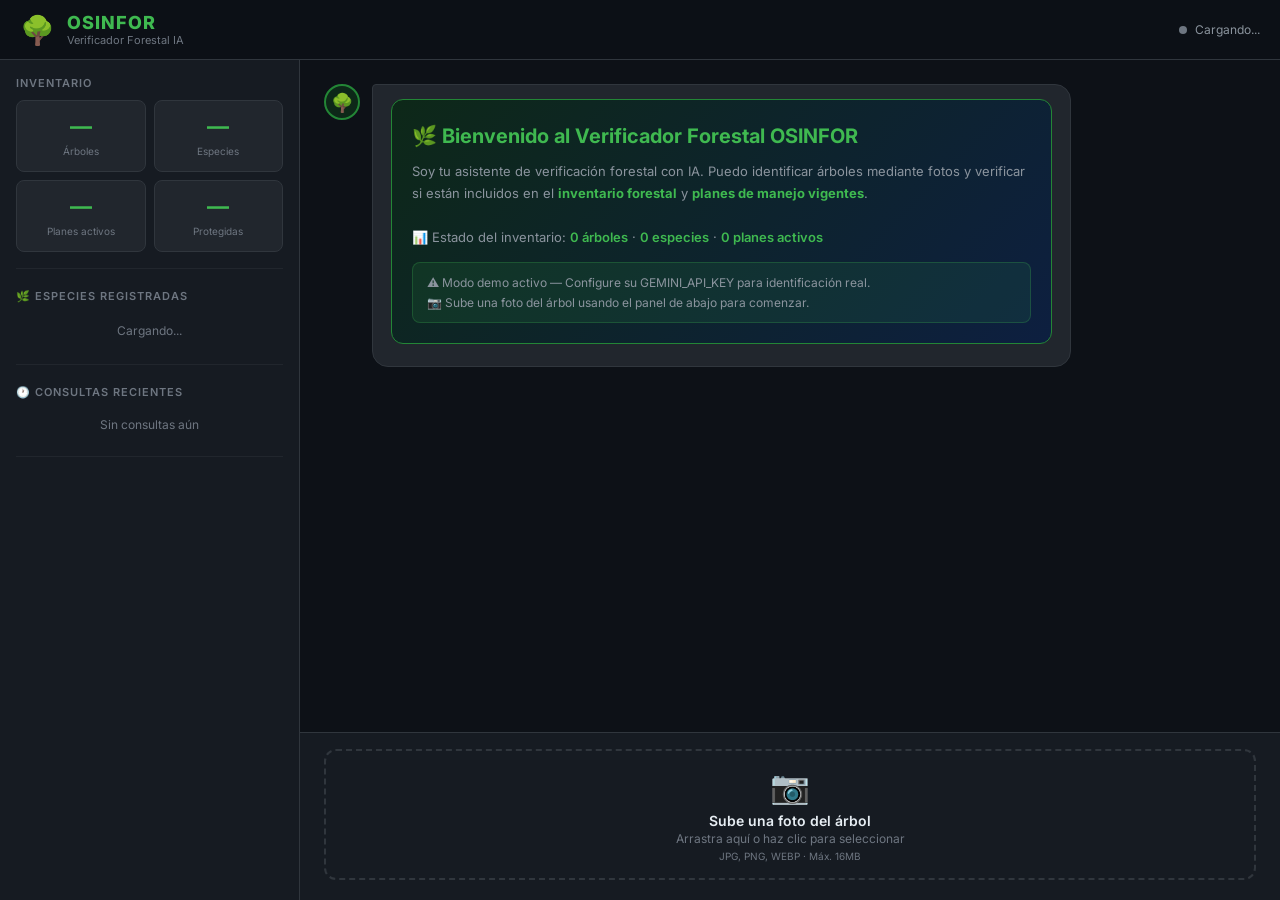
==== templates/index.html @ 8a75088b "Fix: Restaurar archivos eliminados durante merge (db_manager, motor_chatbot, vision_arboles, templat" ====
<!DOCTYPE html>
<html lang="es">

<head>
    <meta charset="UTF-8" />
    <meta name="viewport" content="width=device-width, initial-scale=1.0" />
    <title>OSINFOR | Verificador Forestal Inteligente</title>
    <meta name="description" content="Sistema de verificación forestal OSINFOR. Identifica árboles mediante foto y verifica si están incluidos en el inventario y plan de manejo vigente." />
    <link rel="preconnect" href="https://fonts.googleapis.com" />
    <link href="https://fonts.googleapis.com/css2?family=Inter:wght@300;400;500;600;700;800&family=JetBrains+Mono:wght@400;500&display=swap" rel="stylesheet" />
    <link rel="stylesheet" href="/static/style.css" />
</head>

<body>
    <header class="header" id="main-header">
        <div class="header-inner">
            <div class="header-brand">
                <div class="brand-icon">🌳</div>
                <div class="brand-text">
                    <span class="brand-name">OSINFOR</span>
                    <span class="brand-sub">Verificador Forestal IA</span>
                </div>
            </div>
            <div class="header-status" id="api-status">
                <span class="status-dot"></span>
                <span class="status-label">Cargando...</span>
            </div>
        </div>
    </header>
    <main class="main-layout">

        <!-- PANEL IZQUIERDO: ESTADÍSTICAS -->
        <aside class="sidebar" id="sidebar">
            <div class="sidebar-section">
                <h3 class="sidebar-title"> Inventario</h3>
                <div class="stats-grid" id="stats-grid">
                    <div class="stat-card">
                        <span class="stat-number" id="stat-arboles">—</span>
                        <span class="stat-label">Árboles</span>
                    </div>
                    <div class="stat-card">
                        <span class="stat-number" id="stat-especies">—</span>
                        <span class="stat-label">Especies</span>
                    </div>
                    <div class="stat-card">
                        <span class="stat-number" id="stat-planes">—</span>
                        <span class="stat-label">Planes activos</span>
                    </div>
                    <div class="stat-card">
                        <span class="stat-number" id="stat-protegidas">—</span>
                        <span class="stat-label">Protegidas</span>
                    </div>
                </div>
            </div>

            <div class="sidebar-section">
                <h3 class="sidebar-title">🌿 Especies registradas</h3>
                <div class="species-list" id="species-list">
                    <div class="loading-species">Cargando...</div>
                </div>
            </div>

            <div class="sidebar-section">
                <h3 class="sidebar-title">🕐 Consultas recientes</h3>
                <div class="history-list" id="history-list">
                    <p class="empty-msg">Sin consultas aún</p>
                </div>
            </div>
        </aside>

        <section class="chat-container">
            <!-- Área de mensajes -->
            <div class="chat-messages" id="chat-messages">
            </div>
            <div class="chat-input-area">
                <div class="upload-zone" id="upload-zone">
                    <input type="file" id="file-input" accept="image/*" hidden />
                    <div class="upload-content" id="upload-content">
                        <div class="upload-icon">📷</div>
                        <p class="upload-title">Sube una foto del árbol</p>
                        <p class="upload-subtitle">Arrastra aquí o haz clic para seleccionar</p>
                        <p class="upload-formats">JPG, PNG, WEBP · Máx. 16MB</p>
                    </div>
                    <div class="upload-preview" id="upload-preview" style="display:none;">
                        <img id="preview-img" src="" alt="Vista previa" />
                        <div class="preview-actions">
                            <button class="btn-verify" id="btn-verify" onclick="verificarArbol()">
                <span class="btn-icon">🔍</span>
                Verificar en inventario
              </button>
                            <button class="btn-cancel" onclick="cancelarImagen()">✕ Cancelar</button>
                        </div>
                    </div>
                </div>
            </div>
        </section>
    </main>

    <!-- ========== MODAL DE RESULTADO ========== -->
    <div class="modal-overlay" id="result-modal" style="display:none;" onclick="cerrarModal(event)">
        <div class="modal-card" id="modal-card">
            <button class="modal-close" onclick="cerrarModal()">✕</button>
            <div id="modal-content"></div>
        </div>
    </div>

    <!-- ========== TOAST NOTIFICATIONS ========== -->
    <div class="toast-container" id="toast-container"></div>

    <script src="/static/app.js"></script>
</body>

</html>
---- static/style.css ----
/* =========================================================
   OSINFOR - Verificador Forestal IA | Estilos principales
   ========================================================= */

:root {
  --bg-primary: #0d1117;
  --bg-secondary: #161b22;
  --bg-card: #21262d;
  --bg-hover: #30363d;
  --border: #30363d;
  --border-light: #21262d;
  --text-primary: #e6edf3;
  --text-secondary: #8b949e;
  --text-muted: #6e7681;
  --green: #3fb950;
  --green-dim: #238636;
  --green-bg: #0d2818;
  --yellow: #d29922;
  --yellow-bg: #271d0d;
  --red: #f85149;
  --red-bg: #2d1515;
  --blue: #58a6ff;
  --blue-bg: #0d1f40;
  --accent: #2ea043;
  --accent-hover: #3fb950;
  --shadow: 0 8px 32px rgba(0,0,0,0.4);
  --radius: 12px;
  --radius-sm: 8px;
  --font: 'Inter', sans-serif;
  --mono: 'JetBrains Mono', monospace;
}

*, *::before, *::after { box-sizing: border-box; margin: 0; padding: 0; }

html, body {
  height: 100%;
  font-family: var(--font);
  background: var(--bg-primary);
  color: var(--text-primary);
  overflow: hidden;
}

/* ---- HEADER ---- */
.header {
  position: fixed; top: 0; left: 0; right: 0; z-index: 100;
  height: 60px;
  background: rgba(13,17,23,0.95);
  backdrop-filter: blur(12px);
  border-bottom: 1px solid var(--border);
}
.header-inner {
  max-width: 1400px; margin: 0 auto; height: 100%;
  display: flex; align-items: center; justify-content: space-between;
  padding: 0 20px;
}
.header-brand { display: flex; align-items: center; gap: 12px; }
.brand-icon { font-size: 28px; animation: pulse 3s ease-in-out infinite; }
@keyframes pulse { 0%,100%{transform:scale(1)} 50%{transform:scale(1.08)} }
.brand-name { font-size: 18px; font-weight: 800; color: var(--green); letter-spacing: 1px; }
.brand-sub { font-size: 11px; color: var(--text-muted); display: block; }
.header-status { display: flex; align-items: center; gap: 8px; font-size: 12px; color: var(--text-secondary); }
.status-dot {
  width: 8px; height: 8px; border-radius: 50%;
  background: var(--text-muted);
  animation: blink 2s infinite;
}
.status-dot.online { background: var(--green); }
.status-dot.demo { background: var(--yellow); }
@keyframes blink { 0%,100%{opacity:1} 50%{opacity:0.4} }

/* ---- LAYOUT ---- */
.main-layout {
  display: grid;
  grid-template-columns: 300px 1fr;
  height: 100vh;
  padding-top: 60px;
}

/* ---- SIDEBAR ---- */
.sidebar {
  background: var(--bg-secondary);
  border-right: 1px solid var(--border);
  overflow-y: auto;
  padding: 16px;
  display: flex; flex-direction: column; gap: 20px;
}
.sidebar::-webkit-scrollbar { width: 4px; }
.sidebar::-webkit-scrollbar-thumb { background: var(--border); border-radius: 2px; }
.sidebar-title {
  font-size: 11px; font-weight: 600; text-transform: uppercase;
  letter-spacing: 1px; color: var(--text-muted);
  margin-bottom: 10px;
}
.sidebar-section { border-bottom: 1px solid var(--border-light); padding-bottom: 16px; }

/* Stats */
.stats-grid { display: grid; grid-template-columns: 1fr 1fr; gap: 8px; }
.stat-card {
  background: var(--bg-card); border-radius: var(--radius-sm);
  padding: 12px; text-align: center;
  border: 1px solid var(--border);
  transition: border-color 0.2s, transform 0.2s;
}
.stat-card:hover { border-color: var(--green-dim); transform: translateY(-1px); }
.stat-number { display: block; font-size: 22px; font-weight: 700; color: var(--green); }
.stat-label { font-size: 10px; color: var(--text-muted); }

/* Species list */
.species-list { display: flex; flex-direction: column; gap: 4px; max-height: 200px; overflow-y: auto; }
.species-item {
  display: flex; align-items: center; justify-content: space-between;
  padding: 6px 10px; border-radius: 6px;
  font-size: 12px; cursor: default;
  transition: background 0.15s;
}
.species-item:hover { background: var(--bg-hover); }
.species-name { color: var(--text-primary); font-weight: 500; }
.species-sci { color: var(--text-muted); font-style: italic; font-size: 10px; }
.species-badge {
  font-size: 9px; padding: 2px 6px; border-radius: 10px;
  font-weight: 600;
}
.badge-vu { background: rgba(210,153,34,0.2); color: var(--yellow); }
.badge-en { background: rgba(248,81,73,0.2); color: var(--red); }
.badge-lc { background: rgba(63,185,80,0.2); color: var(--green); }
.badge-nt { background: rgba(88,166,255,0.2); color: var(--blue); }
.badge-cr { background: rgba(248,81,73,0.35); color: #ff6b6b; }

/* History */
.history-list { display: flex; flex-direction: column; gap: 6px; }
.history-item {
  padding: 8px 10px; border-radius: 6px;
  background: var(--bg-card); border: 1px solid var(--border);
  font-size: 11px;
}
.history-species { font-weight: 600; color: var(--text-primary); }
.history-result { font-size: 10px; }
.result-found { color: var(--green); }
.result-not-found { color: var(--red); }
.result-unidentified { color: var(--yellow); }
.empty-msg { font-size: 12px; color: var(--text-muted); text-align: center; padding: 8px; }

/* ---- CHAT AREA ---- */
.chat-container {
  display: flex; flex-direction: column;
  height: calc(100vh - 60px);
  overflow: hidden;
}
.chat-messages {
  flex: 1; overflow-y: auto;
  padding: 24px; display: flex; flex-direction: column; gap: 16px;
}
.chat-messages::-webkit-scrollbar { width: 4px; }
.chat-messages::-webkit-scrollbar-thumb { background: var(--border); border-radius: 2px; }

/* Chat bubbles */
.msg { display: flex; gap: 12px; animation: fadeSlide 0.3s ease; }
@keyframes fadeSlide { from{opacity:0;transform:translateY(10px)} to{opacity:1;transform:translateY(0)} }
.msg-bot { align-items: flex-start; }
.msg-user { flex-direction: row-reverse; }
.msg-avatar {
  width: 36px; height: 36px; border-radius: 50%;
  background: var(--green-bg); border: 2px solid var(--green-dim);
  display: flex; align-items: center; justify-content: center;
  font-size: 18px; flex-shrink: 0;
}
.msg-bubble {
  max-width: 75%; padding: 14px 18px; border-radius: 16px;
  line-height: 1.6; font-size: 14px;
}
.msg-bot .msg-bubble {
  background: var(--bg-card); border: 1px solid var(--border);
  border-top-left-radius: 4px;
}
.msg-user .msg-bubble {
  background: var(--green-dim); color: #fff;
  border-top-right-radius: 4px;
}
.msg-bubble strong { color: var(--green); }
.msg-user .msg-bubble strong { color: #cfffd4; }

/* Welcome card */
.welcome-card {
  background: linear-gradient(135deg, #0d2818 0%, #0d1f40 100%);
  border: 1px solid var(--green-dim); border-radius: var(--radius);
  padding: 20px; margin-bottom: 8px;
}
.welcome-title { font-size: 20px; font-weight: 700; color: var(--green); margin-bottom: 8px; }
.welcome-body { font-size: 13px; color: var(--text-secondary); line-height: 1.7; }
.stat-inline { color: var(--green); font-weight: 600; }
.welcome-hint {
  margin-top: 14px; padding: 10px 14px; border-radius: 8px;
  background: rgba(63,185,80,0.1); border: 1px solid rgba(63,185,80,0.25);
  font-size: 12px; color: var(--text-secondary);
}

/* Image preview in chat */
.chat-img-preview {
  border-radius: 10px; max-width: 220px;
  border: 2px solid var(--border); margin-top: 8px;
}

/* Typing indicator */
.typing { display: flex; align-items: center; gap: 5px; padding: 14px 18px; }
.typing span {
  width: 7px; height: 7px; border-radius: 50%; background: var(--text-muted);
  animation: bounce 1.2s infinite;
}
.typing span:nth-child(2) { animation-delay: 0.2s; }
.typing span:nth-child(3) { animation-delay: 0.4s; }
@keyframes bounce { 0%,100%{transform:translateY(0)} 50%{transform:translateY(-6px)} }

/* ---- UPLOAD ZONE ---- */
.chat-input-area {
  padding: 16px 24px 20px;
  border-top: 1px solid var(--border);
  background: var(--bg-secondary);
}
.upload-zone {
  border: 2px dashed var(--border);
  border-radius: var(--radius);
  cursor: pointer; transition: all 0.2s;
  min-height: 110px; display: flex; align-items: center; justify-content: center;
}
.upload-zone:hover, .upload-zone.drag-over {
  border-color: var(--green); background: rgba(63,185,80,0.05);
}
.upload-content { text-align: center; padding: 16px; }
.upload-icon { font-size: 32px; margin-bottom: 6px; }
.upload-title { font-weight: 600; font-size: 14px; color: var(--text-primary); }
.upload-subtitle { font-size: 12px; color: var(--text-muted); margin-top: 2px; }
.upload-formats { font-size: 10px; color: var(--text-muted); margin-top: 4px; }

.upload-preview { width: 100%; padding: 12px; display: flex; align-items: center; gap: 16px; }
.upload-preview img {
  width: 80px; height: 80px; object-fit: cover;
  border-radius: 8px; border: 2px solid var(--border);
}
.preview-actions { display: flex; flex-direction: column; gap: 8px; }
.btn-verify {
  display: flex; align-items: center; gap: 8px;
  background: var(--green-dim); color: #fff;
  border: none; border-radius: 8px; padding: 10px 20px;
  font-size: 14px; font-weight: 600; cursor: pointer;
  transition: all 0.2s; font-family: var(--font);
}
.btn-verify:hover { background: var(--accent-hover); transform: translateY(-1px); }
.btn-verify:disabled { opacity: 0.5; cursor: not-allowed; transform: none; }
.btn-cancel {
  background: transparent; color: var(--text-muted);
  border: 1px solid var(--border); border-radius: 8px;
  padding: 6px 14px; font-size: 12px; cursor: pointer;
  transition: all 0.2s; font-family: var(--font);
}
.btn-cancel:hover { color: var(--red); border-color: var(--red); }

/* ---- RESULT MODAL ---- */
.modal-overlay {
  position: fixed; inset: 0; z-index: 200;
  background: rgba(0,0,0,0.7); backdrop-filter: blur(4px);
  display: flex; align-items: center; justify-content: center; padding: 20px;
}
.modal-card {
  background: var(--bg-secondary); border: 1px solid var(--border);
  border-radius: 16px; max-width: 700px; width: 100%;
  max-height: 85vh; overflow-y: auto; position: relative;
  padding: 28px; box-shadow: var(--shadow);
  animation: modalIn 0.25s ease;
}
@keyframes modalIn { from{opacity:0;transform:scale(0.95)} to{opacity:1;transform:scale(1)} }
.modal-close {
  position: absolute; top: 16px; right: 16px;
  background: var(--bg-hover); border: 1px solid var(--border);
  color: var(--text-secondary); width: 32px; height: 32px;
  border-radius: 50%; cursor: pointer; font-size: 14px;
  display: flex; align-items: center; justify-content: center;
  transition: all 0.2s;
}
.modal-close:hover { color: var(--text-primary); border-color: var(--red); }

/* Result sections */
.result-header {
  padding: 16px; border-radius: 10px; margin-bottom: 20px;
  border-left: 4px solid;
}
.result-header.success { background: var(--green-bg); border-color: var(--green); }
.result-header.danger { background: var(--red-bg); border-color: var(--red); }
.result-header.warning { background: var(--yellow-bg); border-color: var(--yellow); }
.result-title { font-size: 15px; font-weight: 600; line-height: 1.5; }

.result-section { margin-bottom: 20px; }
.result-section-title {
  font-size: 11px; text-transform: uppercase; letter-spacing: 1px;
  color: var(--text-muted); font-weight: 600; margin-bottom: 10px;
  padding-bottom: 6px; border-bottom: 1px solid var(--border);
}
.id-grid { display: grid; grid-template-columns: 1fr 1fr; gap: 8px; }
.id-field { padding: 10px; background: var(--bg-card); border-radius: 8px; border: 1px solid var(--border); }
.id-key { font-size: 10px; color: var(--text-muted); margin-bottom: 3px; }
.id-val { font-size: 13px; font-weight: 600; color: var(--text-primary); }
.id-val.sci { font-style: italic; color: var(--blue); }
.id-val.conf-high { color: var(--green); }
.id-val.conf-med { color: var(--yellow); }
.id-val.conf-low { color: var(--red); }

.tree-card {
  background: var(--bg-card); border: 1px solid var(--border);
  border-radius: 10px; padding: 14px; margin-bottom: 10px;
}
.tree-card-header { display: flex; justify-content: space-between; align-items: center; margin-bottom: 10px; }
.tree-code { font-family: var(--mono); font-size: 12px; color: var(--blue); font-weight: 600; }
.tree-status { font-size: 11px; padding: 3px 8px; border-radius: 10px; font-weight: 600; }
.status-vigente { background: rgba(63,185,80,0.15); color: var(--green); }
.status-vencido { background: rgba(248,81,73,0.15); color: var(--red); }
.tree-info-grid { display: grid; grid-template-columns: 1fr 1fr; gap: 6px; font-size: 12px; }
.tree-info-item { display: flex; flex-direction: column; }
.tree-info-key { color: var(--text-muted); font-size: 10px; }
.tree-info-val { color: var(--text-primary); }

.rec-list { list-style: none; display: flex; flex-direction: column; gap: 6px; }
.rec-list li {
  padding: 8px 12px; background: var(--bg-card); border-radius: 8px;
  font-size: 12px; color: var(--text-secondary); border: 1px solid var(--border);
}

/* ---- TOAST ---- */
.toast-container { position: fixed; bottom: 24px; right: 24px; z-index: 300; display: flex; flex-direction: column; gap: 8px; }
.toast {
  padding: 12px 18px; border-radius: 10px; font-size: 13px;
  background: var(--bg-card); border: 1px solid var(--border);
  box-shadow: var(--shadow); animation: toastIn 0.3s ease;
  max-width: 300px; display: flex; align-items: center; gap: 10px;
}
@keyframes toastIn { from{opacity:0;transform:translateX(20px)} to{opacity:1;transform:translateX(0)} }
.toast.success { border-color: var(--green); }
.toast.error { border-color: var(--red); }
.toast.warning { border-color: var(--yellow); }

/* ---- LOADING ---- */
.loading-species { font-size: 12px; color: var(--text-muted); text-align: center; padding: 10px; }
.spinner {
  display: inline-block; width: 14px; height: 14px;
  border: 2px solid var(--border); border-top-color: var(--green);
  border-radius: 50%; animation: spin 0.8s linear infinite;
}
@keyframes spin { to{transform:rotate(360deg)} }

/* ---- RESPONSIVE ---- */
@media (max-width: 768px) {
  .main-layout { grid-template-columns: 1fr; }
  .sidebar { display: none; }
  .modal-card { padding: 18px; }
  .id-grid, .tree-info-grid { grid-template-columns: 1fr; }
}

/* Scrollbar global */
::-webkit-scrollbar { width: 6px; }
::-webkit-scrollbar-track { background: transparent; }
::-webkit-scrollbar-thumb { background: var(--border); border-radius: 3px; }
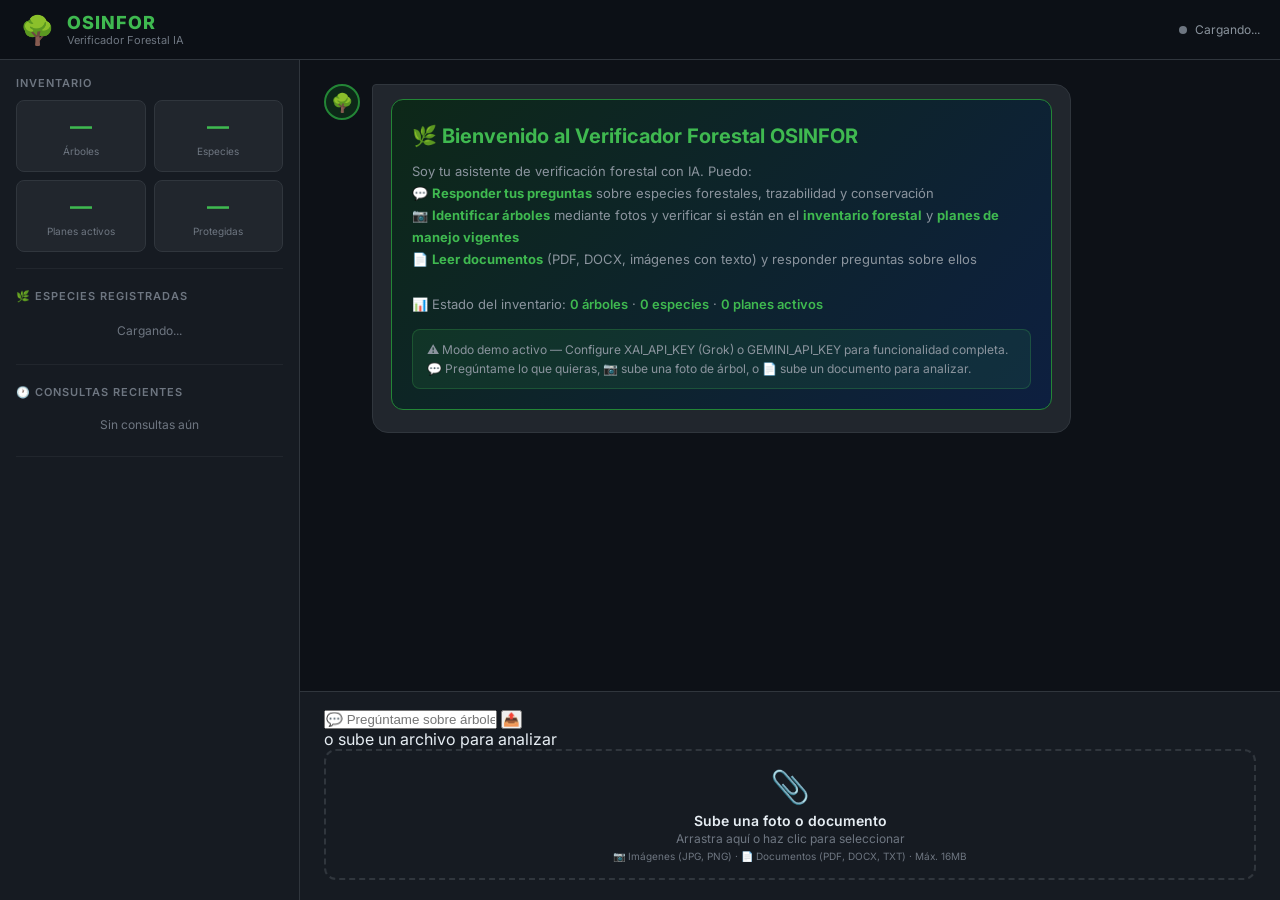
==== commit c02bf297: "Feature: Frontend del chatbot ahora soporta subida y procesamiento de documentos Cambios en la inter" ====
--- a/templates/index.html
+++ b/templates/index.html
@@ -73,13 +73,31 @@
             <div class="chat-messages" id="chat-messages">
             </div>
             <div class="chat-input-area">
+                <!-- Input de texto para preguntas -->
+                <div class="text-input-container">
+                    <input 
+                        type="text" 
+                        id="text-input" 
+                        class="text-input" 
+                        placeholder="💬 Pregúntame sobre árboles, especies, trazabilidad forestal..."
+                        onkeypress="if(event.key==='Enter') enviarMensaje()"
+                    />
+                    <button class="btn-send" id="btn-send" onclick="enviarMensaje()" title="Enviar mensaje">
+                        <span class="send-icon">📤</span>
+                    </button>
+                </div>
+                
+                <div class="divider-text">
+                    <span>o sube un archivo para analizar</span>
+                </div>
+                
                 <div class="upload-zone" id="upload-zone">
-                    <input type="file" id="file-input" accept="image/*" hidden />
+                    <input type="file" id="file-input" accept="image/*,.pdf,.docx,.doc,.txt,.md" hidden />
                     <div class="upload-content" id="upload-content">
-                        <div class="upload-icon">📷</div>
-                        <p class="upload-title">Sube una foto del árbol</p>
+                        <div class="upload-icon">📎</div>
+                        <p class="upload-title">Sube una foto o documento</p>
                         <p class="upload-subtitle">Arrastra aquí o haz clic para seleccionar</p>
-                        <p class="upload-formats">JPG, PNG, WEBP · Máx. 16MB</p>
+                        <p class="upload-formats">📷 Imágenes (JPG, PNG) · 📄 Documentos (PDF, DOCX, TXT) · Máx. 16MB</p>
                     </div>
                     <div class="upload-preview" id="upload-preview" style="display:none;">
                         <img id="preview-img" src="" alt="Vista previa" />
